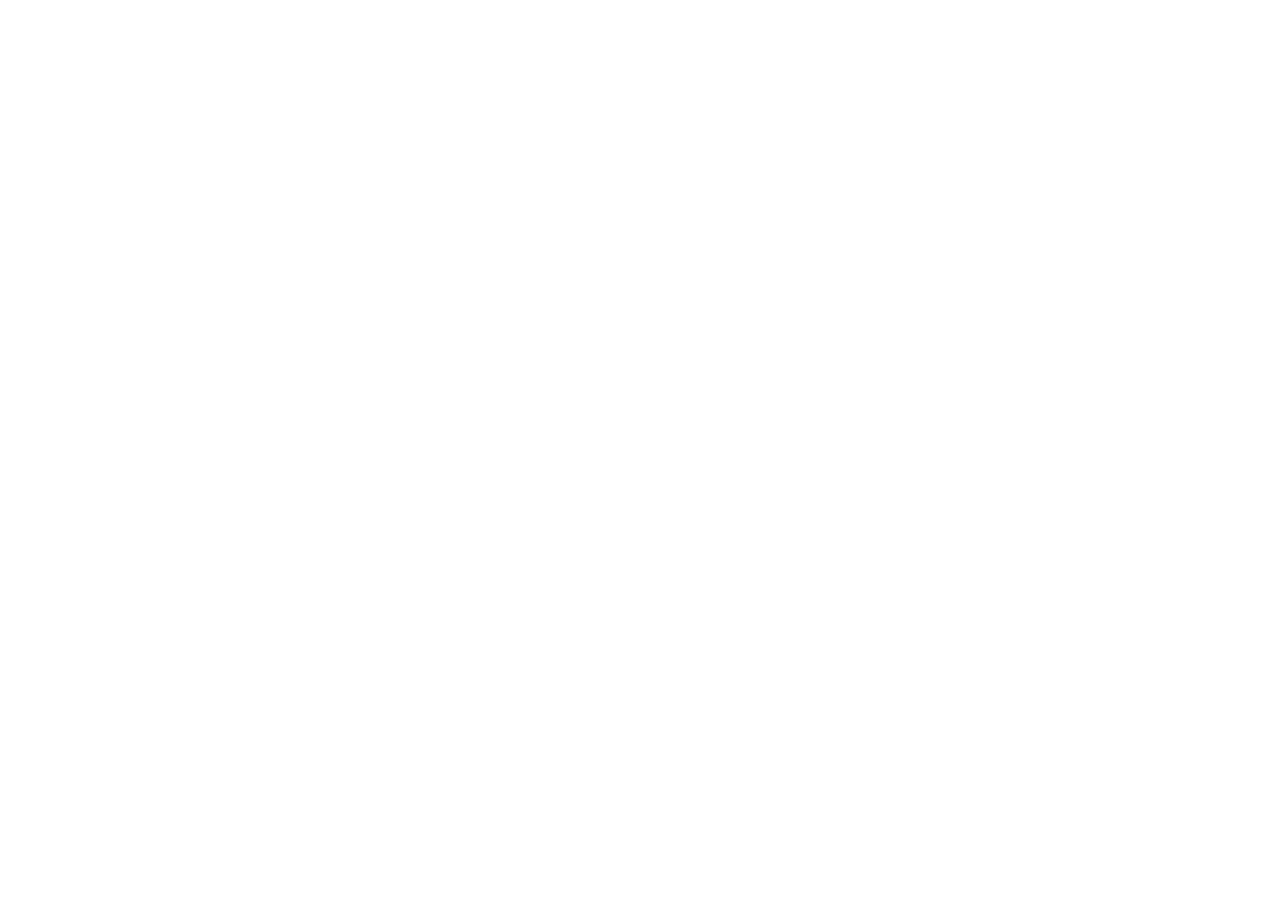
==== index.html @ ed6c4fe5 "primo commit" ====
<!DOCTYPE html>
<html lang="en">
<head>
    <meta charset="UTF-8">
    <meta name="viewport" content="width=device-width, initial-scale=1.0">
    <link rel="stylesheet" href="styles.css">   
    <title>Document</title>
</head>
<body>
    <script src="script.js "></script>
</body>
</html>
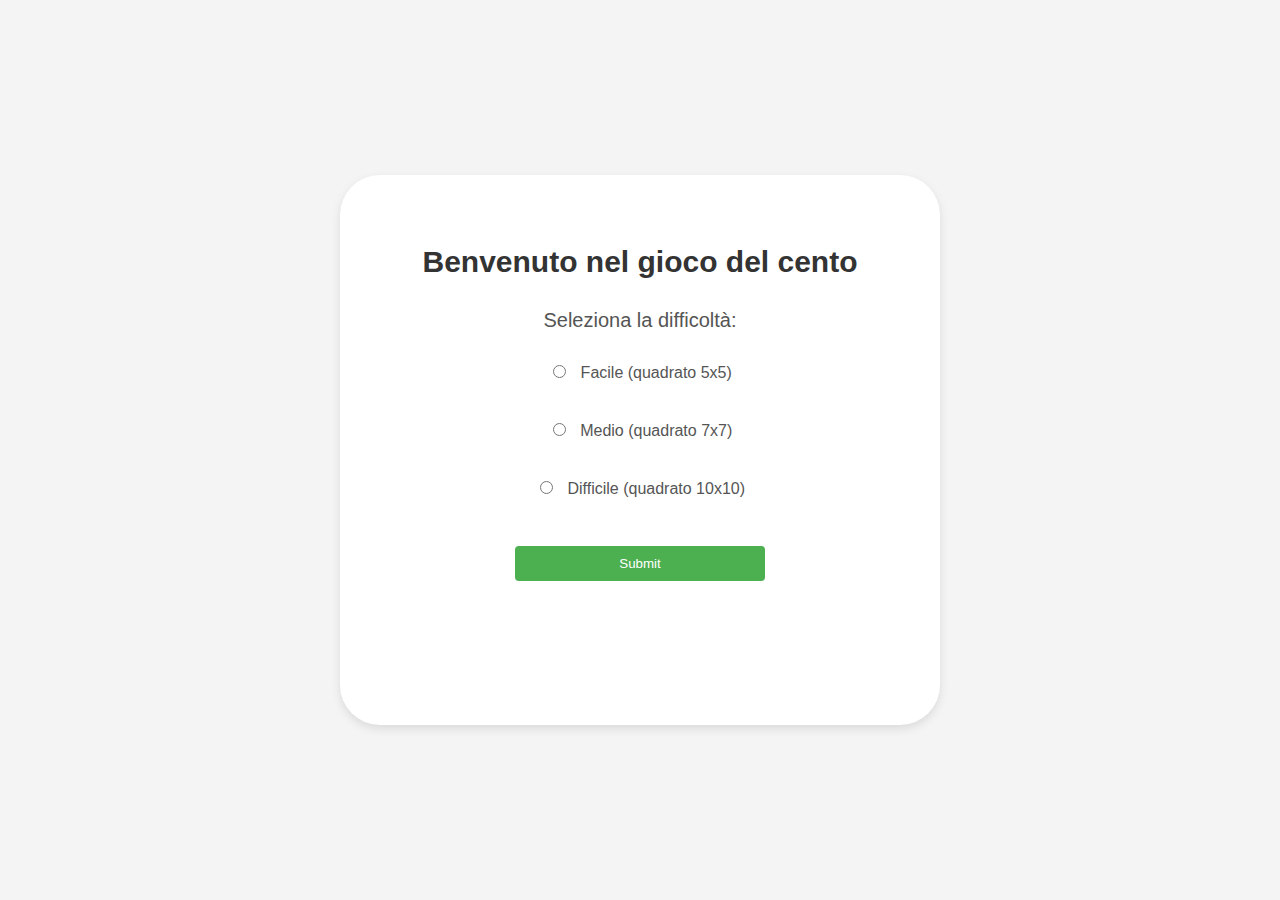
==== commit 85355110: "aggiunta della pagina che conterrà il gioco e degli stili" ====
--- a/index.html
+++ b/index.html
@@ -3,10 +3,28 @@
 <head>
     <meta charset="UTF-8">
     <meta name="viewport" content="width=device-width, initial-scale=1.0">
-    <link rel="stylesheet" href="styles.css">   
-    <title>Document</title>
+    <link rel="stylesheet" href="style.css">   
+    <title>Il gioco del cento</title>
 </head>
 <body>
-    <script src="script.js "></script>
+    <div class="container">
+        <h1>Benvenuto nel gioco del cento</h1>
+        <p>Seleziona la difficoltà: </p>
+        <form action="game.html">
+            <label for="easy">
+                <input type="radio" id="easy" name="difficulty" value="easy">
+                Facile (quadrato 5x5)
+            </label><br>
+            <label for="medium">
+                <input type="radio" id="medium" name="difficulty" value="medium">
+                Medio (quadrato 7x7)
+            </label><br>
+            <label for="hard">
+                <input type="radio" id="hard" name="difficulty" value="hard">
+                Difficile (quadrato 10x10)
+            </label><br>
+            <button type="submit">Submit</button>
+        </form>
+    </div>
 </body>
-</html>+</html>
--- a/style.css
+++ b/style.css
@@ -0,0 +1,63 @@
+body {
+    font-family: Arial, sans-serif;
+    background-color: #f4f4f4;
+    margin: 0;
+    display: flex;
+    justify-content: center;
+    align-items: center;
+    height: 100vh;
+}
+
+.container {
+    background-color: #fff;
+    padding: 50px;
+    border-radius: 40px;
+    box-shadow: 0 4px 10px rgba(0, 0, 0, 0.1);
+    width: 500px;
+    height: 50%;
+    text-align: center;
+}
+
+h1 {
+    font-size: 30px;
+    margin-bottom: 30px;
+    color: #333;
+}
+
+p {
+    font-size: 20px;
+    margin-bottom: 30px;
+    color: #555;
+}
+
+form label {
+    display: block;
+    font-size: 16px;
+    margin: 10px 0;
+    color: #555;
+}
+
+input[type="radio"] {
+    margin-right: 10px;
+    accent-color: #4caf50;
+}
+
+button {
+    background-color: #4caf50;
+    color: white;
+    padding: 10px 20px;
+    border: none;
+    border-radius: 4px;
+    cursor: pointer;
+    transition: background-color 0.3s;
+    width: 50%;
+    margin-top: 20px;
+}
+
+button:hover {
+    background-color: #45a049;
+}
+
+button:active {
+    background-color: #388e3c;
+}
